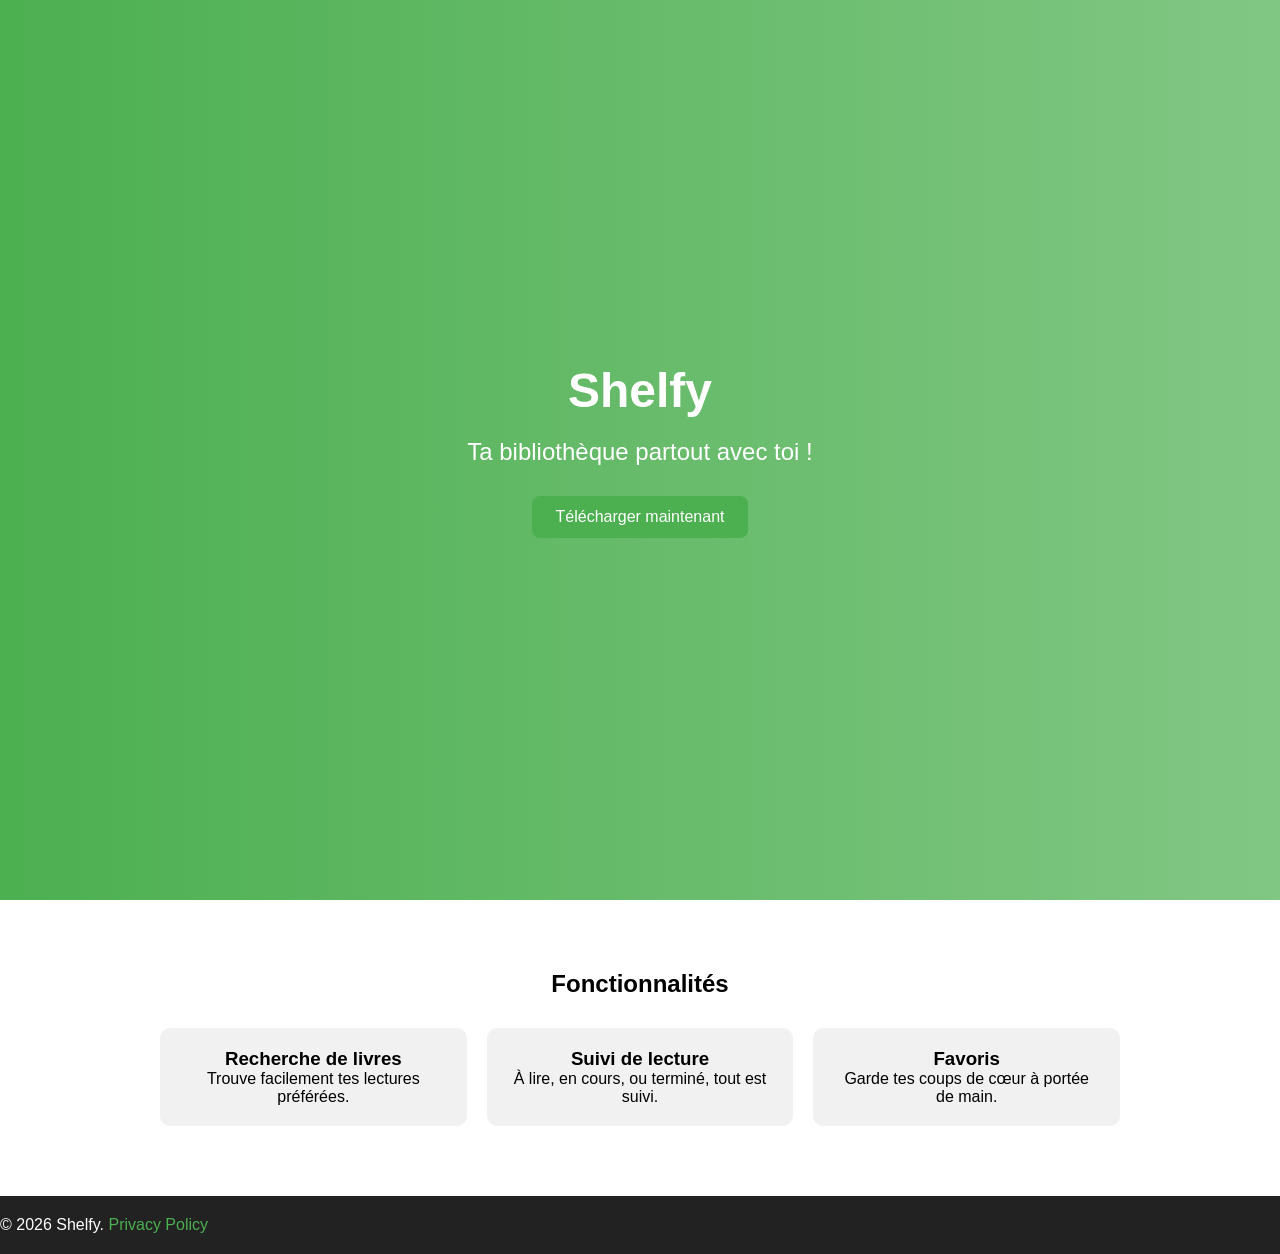
==== index.html @ 7938343d "first commit" ====
<!DOCTYPE html>
<html lang="fr">
<head>
    <meta charset="UTF-8">
    <meta name="viewport" content="width=device-width, initial-scale=1.0">
    <title>Shelfy - Ma bibliothèque</title>
    <link rel="stylesheet" href="css/style.css">
</head>
<body>
    <header class="hero">
        <div class="container">
            <h1>Shelfy</h1>
            <p>Ta bibliothèque partout avec toi !</p>
            <a href="#download" class="btn">Télécharger maintenant</a>
        </div>
    </header>

    <section id="features" class="features">
        <div class="container">
            <h2>Fonctionnalités</h2>
            <div class="feature-grid">
                <div class="feature">
                    <h3>Recherche de livres</h3>
                    <p>Trouve facilement tes lectures préférées.</p>
                </div>
                <div class="feature">
                    <h3>Suivi de lecture</h3>
                    <p>À lire, en cours, ou terminé, tout est suivi.</p>
                </div>
                <div class="feature">
                    <h3>Favoris</h3>
                    <p>Garde tes coups de cœur à portée de main.</p>
                </div>
            </div>
        </div>
    </section>

    <footer class="footer">
        <p>&copy; 2026 Shelfy. <a href="privacy.html">Privacy Policy</a></p>
    </footer>
</body>
</html>
---- css/style.css ----
/* Reset simple */
* {
    margin: 0;
    padding: 0;
    box-sizing: border-box;
    font-family: 'Arial', sans-serif;
}

body, html {
    height: 100%;
}

/* Boutons */
.btn {
    display: inline-block;
    padding: 12px 24px;
    background-color: #4CAF50;
    color: #fff;
    text-decoration: none;
    border-radius: 8px;
    transition: background 0.3s;
}

.btn:hover {
    background-color: #45a049;
}

/* Container */
.container {
    max-width: 1000px;
    margin: 0 auto;
    padding: 20px;
    text-align: center;
}

/* Landing page */
.hero {
    display: flex;
    align-items: center;
    justify-content: center;
    flex-direction: column;
    height: 100vh;
    background: linear-gradient(to right, #4CAF50, #81C784);
    color: #fff;
}

.hero h1 {
    font-size: 3em;
    margin-bottom: 20px;
}

.hero p {
    font-size: 1.5em;
    margin-bottom: 30px;
}

/* Features */
.features {
    padding: 50px 20px;
}

.feature-grid {
    display: flex;
    flex-wrap: wrap;
    gap: 20px;
    justify-content: center;
    margin-top: 30px;
}

.feature {
    flex: 1 1 250px;
    background-color: #f1f1f1;
    padding: 20px;
    border-radius: 10px;
}

/* Footer */
.footer {
    background-color: #222;
    color: #fff;
    padding: 20px 0;
}

/* Privacy page */
.privacy-header {
    padding: 50px 20px;
    background-color: #4CAF50;
    color: #fff;
    text-align: center;
}

.privacy-content {
    padding: 40px 20px;
    text-align: left;
}

.privacy-content ul {
    margin: 15px 0 15px 20px;
}

a {
    color: #4CAF50;
    text-decoration: none;
}

a:hover {
    text-decoration: underline;
}

/* Responsive */
@media (max-width: 768px) {
    .hero h1 {
        font-size: 2.5em;
    }
    .hero p {
        font-size: 1.2em;
    }
    .feature-grid {
        flex-direction: column;
    }
}
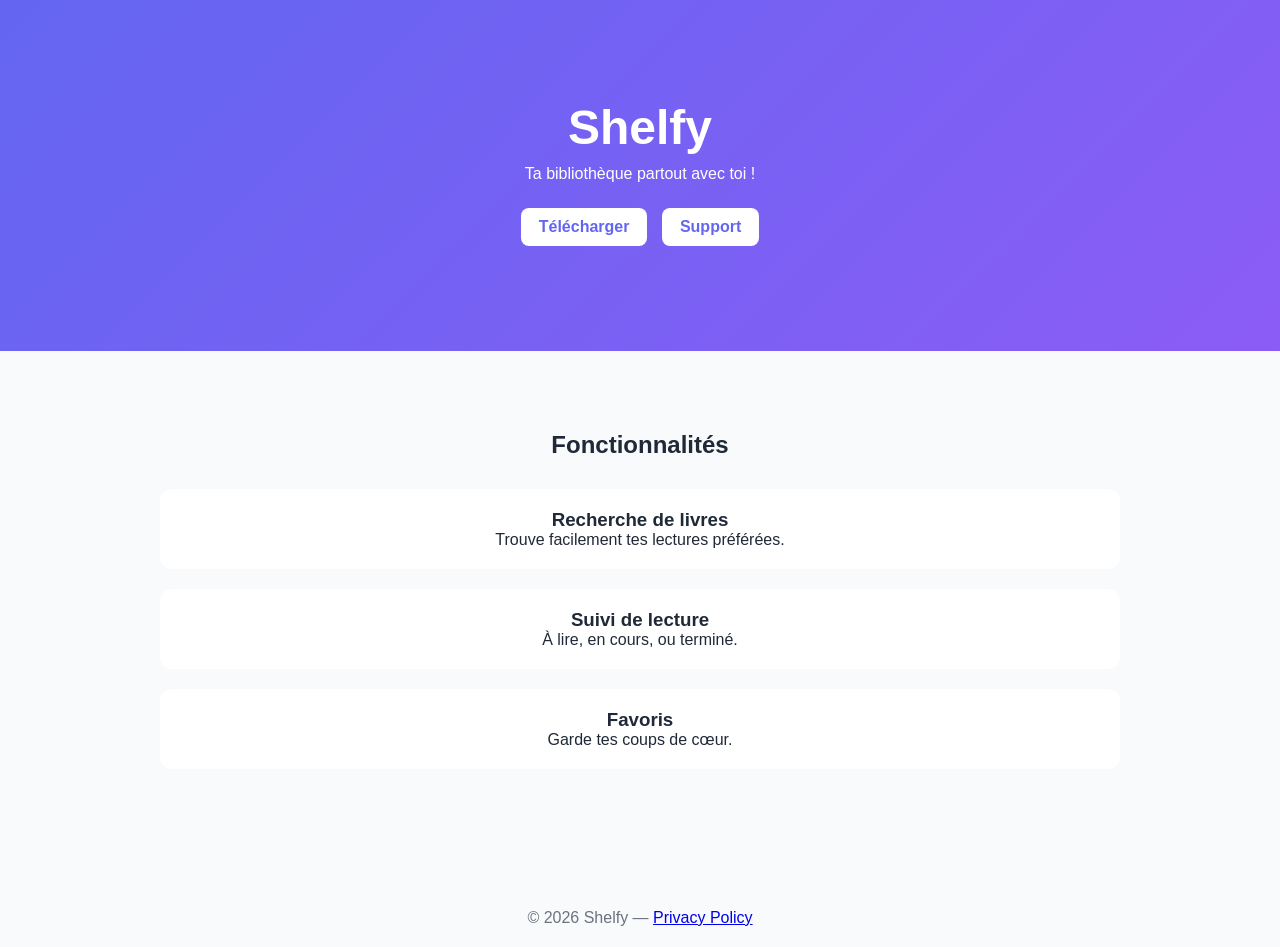
==== commit 64198707: "add support page / css fix" ====
--- a/index.html
+++ b/index.html
@@ -11,11 +11,12 @@
         <div class="container">
             <h1>Shelfy</h1>
             <p>Ta bibliothèque partout avec toi !</p>
-            <a href="#download" class="btn">Télécharger maintenant</a>
+            <a href="#download" class="btn">Télécharger</a>
+            <a href="support.html" class="btn">Support</a>
         </div>
     </header>
 
-    <section id="features" class="features">
+    <section class="features">
         <div class="container">
             <h2>Fonctionnalités</h2>
             <div class="feature-grid">
@@ -25,18 +26,21 @@
                 </div>
                 <div class="feature">
                     <h3>Suivi de lecture</h3>
-                    <p>À lire, en cours, ou terminé, tout est suivi.</p>
+                    <p>À lire, en cours, ou terminé.</p>
                 </div>
                 <div class="feature">
                     <h3>Favoris</h3>
-                    <p>Garde tes coups de cœur à portée de main.</p>
+                    <p>Garde tes coups de cœur.</p>
                 </div>
             </div>
         </div>
     </section>
 
     <footer class="footer">
-        <p>&copy; 2026 Shelfy. <a href="privacy.html">Privacy Policy</a></p>
+        <p>
+            &copy; 2026 Shelfy — 
+            <a href="privacy-policy.html">Privacy Policy</a>
+        </p>
     </footer>
 </body>
 </html>
--- a/css/style.css
+++ b/css/style.css
@@ -1,121 +1,93 @@
-/* Reset simple */
+/* RESET */
 * {
     margin: 0;
     padding: 0;
     box-sizing: border-box;
-    font-family: 'Arial', sans-serif;
 }
 
-body, html {
-    height: 100%;
+body {
+    font-family: -apple-system, BlinkMacSystemFont, "Segoe UI", Roboto, sans-serif;
+    color: #1f2937;
+    background-color: #f9fafb;
 }
 
-/* Boutons */
+/* CONTAINER */
+.container {
+    max-width: 1000px;
+    margin: auto;
+    padding: 20px;
+}
+
+/* HERO */
+.hero {
+    background: linear-gradient(135deg, #6366f1, #8b5cf6);
+    color: white;
+    text-align: center;
+    padding: 80px 20px;
+}
+
+.hero h1 {
+    font-size: 3rem;
+}
+
+.hero p {
+    margin: 10px 0 20px;
+}
+
+/* BUTTON */
 .btn {
     display: inline-block;
-    padding: 12px 24px;
-    background-color: #4CAF50;
-    color: #fff;
+    padding: 10px 18px;
+    margin: 5px;
+    background: white;
+    color: #6366f1;
+    border-radius: 8px;
     text-decoration: none;
-    border-radius: 8px;
-    transition: background 0.3s;
+    font-weight: 600;
 }
 
 .btn:hover {
-    background-color: #45a049;
+    background: #e5e7eb;
 }
 
-/* Container */
-.container {
-    max-width: 1000px;
-    margin: 0 auto;
-    padding: 20px;
+/* FEATURES */
+.features {
+    padding: 60px 20px;
     text-align: center;
 }
 
-/* Landing page */
-.hero {
-    display: flex;
-    align-items: center;
-    justify-content: center;
-    flex-direction: column;
-    height: 100vh;
-    background: linear-gradient(to right, #4CAF50, #81C784);
-    color: #fff;
-}
-
-.hero h1 {
-    font-size: 3em;
-    margin-bottom: 20px;
-}
-
-.hero p {
-    font-size: 1.5em;
-    margin-bottom: 30px;
-}
-
-/* Features */
-.features {
-    padding: 50px 20px;
-}
-
 .feature-grid {
-    display: flex;
-    flex-wrap: wrap;
+    display: grid;
     gap: 20px;
-    justify-content: center;
     margin-top: 30px;
 }
 
 .feature {
-    flex: 1 1 250px;
-    background-color: #f1f1f1;
+    background: white;
     padding: 20px;
-    border-radius: 10px;
+    border-radius: 12px;
 }
 
-/* Footer */
-.footer {
-    background-color: #222;
-    color: #fff;
-    padding: 20px 0;
-}
-
-/* Privacy page */
+/* HEADER */
 .privacy-header {
-    padding: 50px 20px;
-    background-color: #4CAF50;
-    color: #fff;
+    background: #6366f1;
+    color: white;
+    padding: 40px 20px;
     text-align: center;
 }
 
-.privacy-content {
-    padding: 40px 20px;
-    text-align: left;
+/* CONTENT */
+section.container {
+    background: white;
+    margin-top: 30px;
+    border-radius: 12px;
+    padding: 30px;
 }
 
-.privacy-content ul {
-    margin: 15px 0 15px 20px;
-}
-
-a {
-    color: #4CAF50;
-    text-decoration: none;
-}
-
-a:hover {
-    text-decoration: underline;
-}
-
-/* Responsive */
-@media (max-width: 768px) {
-    .hero h1 {
-        font-size: 2.5em;
-    }
-    .hero p {
-        font-size: 1.2em;
-    }
-    .feature-grid {
-        flex-direction: column;
-    }
+/* FOOTER */
+.footer {
+    text-align: center;
+    padding: 20px;
+    margin-top: 40px;
+    color: #6b7280;
 }
